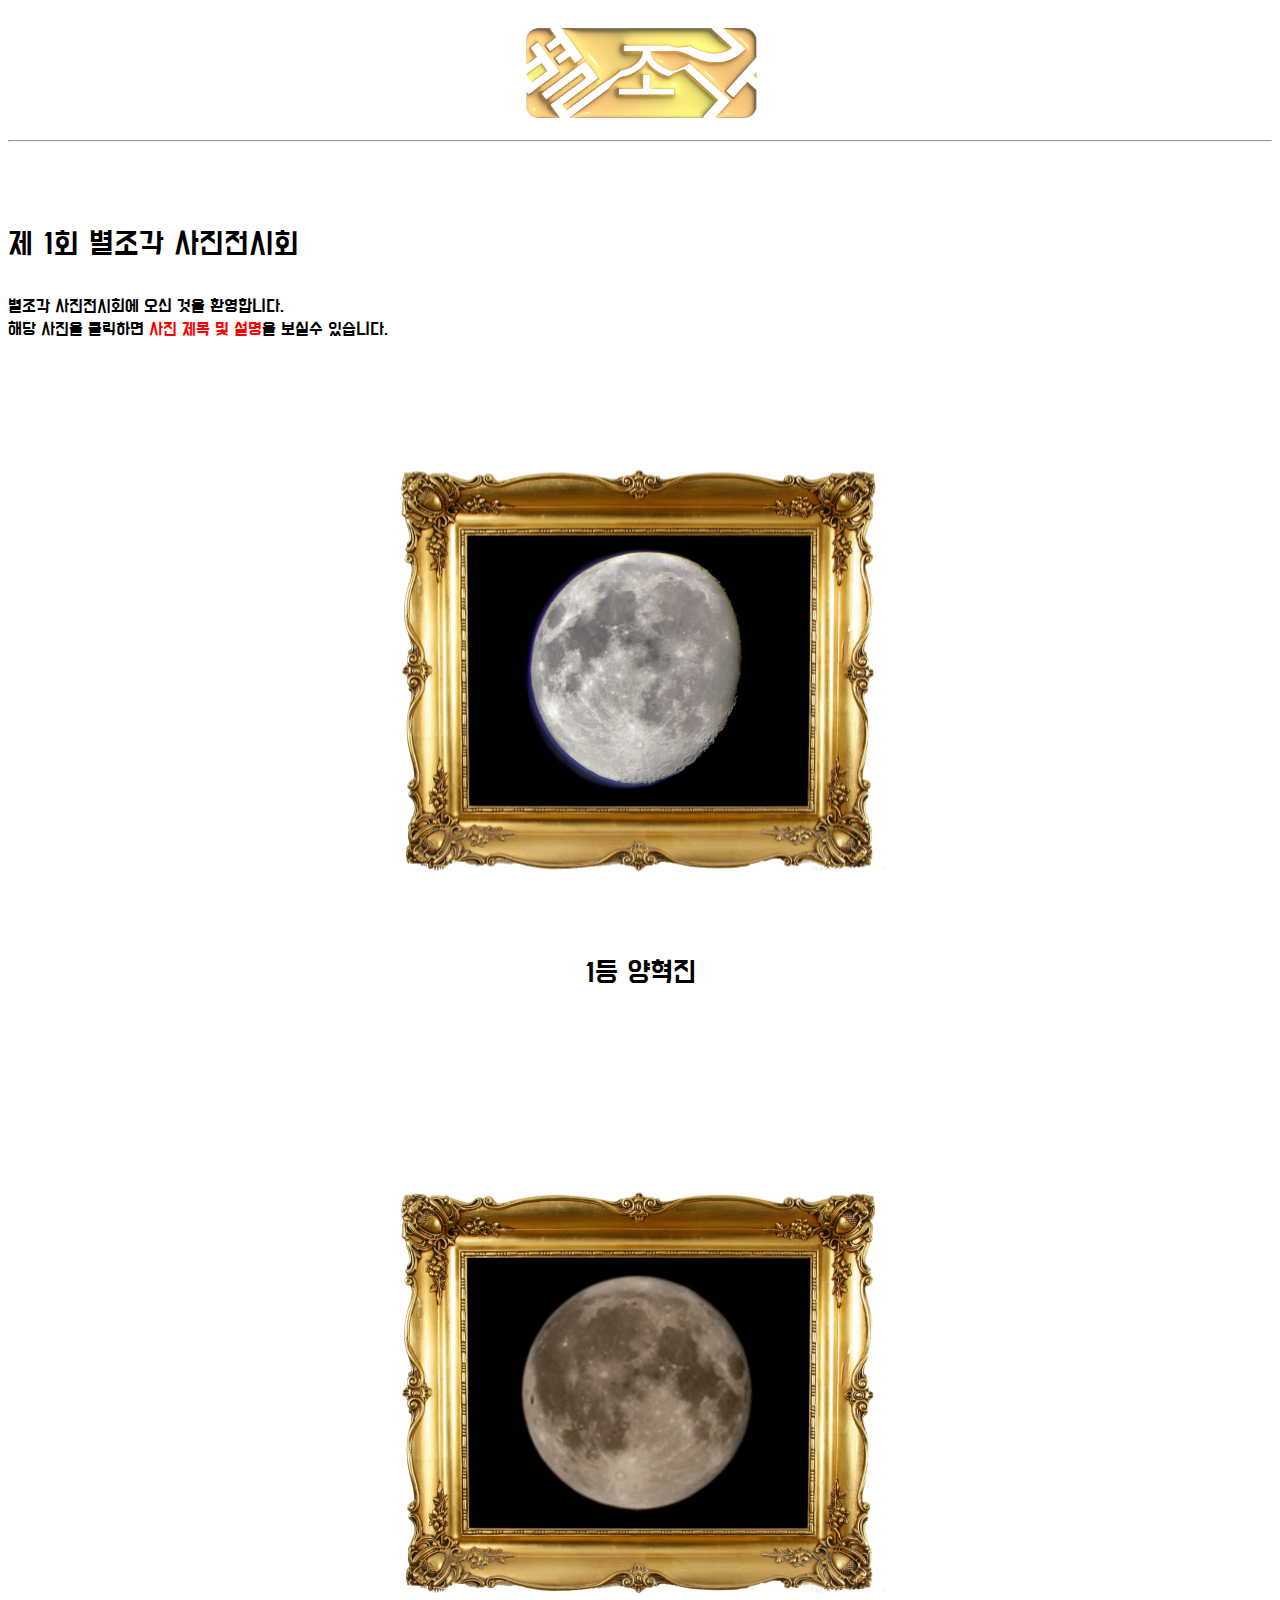
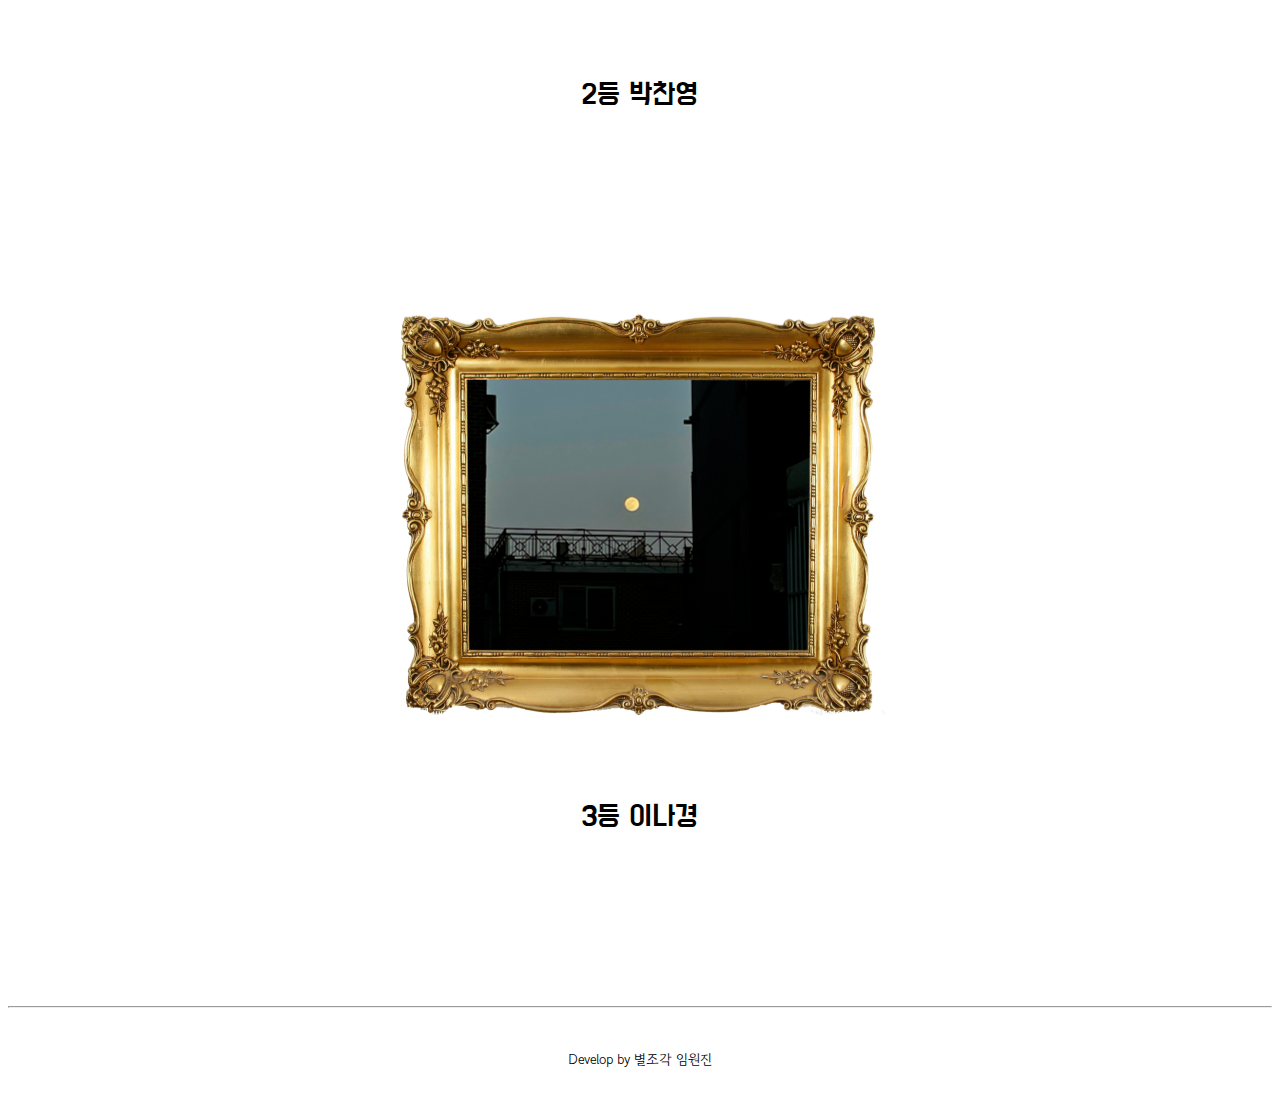
==== exhibition.html @ 63d88b74 "init" ====
<!DOCTYPE html>
<html lang="en">
<head>
    <meta charset="UTF-8">
    <meta http-equiv="X-UA-Compatible" content="IE=edge">
    <meta name="viewport" content="width=device-width, initial-scale=1.0">
    <link rel="stylesheet" href="https://cdn.jsdelivr.net/npm/bootstrap@4.5.3/dist/css/bootstrap.min.css" integrity="sha384-TX8t27EcRE3e/ihU7zmQxVncDAy5uIKz4rEkgIXeMed4M0jlfIDPvg6uqKI2xXr2" crossorigin="anonymous">
    <link rel="stylesheet" href="style.css">
    <title>posExhibition</title>
</head>
<body class="container">
    <div style = "text-align :center;" onclick="window.location.reload();">
        <img id="logo" src="./img/logo.png">
        <hr>
    </div>
    <article class="start">
        <div class="posTitle">
            <p>제 1회 별조각 사진전시회</p>
            <p id="posExplain">별조각 사진전시회에 오신 것을 환영합니다.<br> 해당 사진을 클릭하면 <a style="color: rgb(255, 0, 0);">사진 제목 및 설명</a>을 보실수 있습니다.</p>
        </div>
        <div class="section" onclick="toDetail(1);">
            <img id="frame" src="./img/1.png">
            <p id="fRank">1등 양혁진</p>
        </div>
        <div class="section" onclick="toDetail(2);">
            <img id="frame" src="./img/2.png">
            <p id="fRank">2등 박찬영</p>
        </div>
        <div class="section" onclick="toDetail(3);">
            <img id="frame" src="./img/3.png">
            <p id="fRank">3등 이나경</p>
        </div>
    </article>
    <article class="detail">
        <div class="dCenter">
            <img id="dFrame" src="./img/gold.png">
            <p id="rank">순위</p>
        </div>
        <p id="title">사진 제목</p>
        <p id="explain">사진 설명</p>
        <button id="difBtn" type="button" class="btn btn-secondary pt-3 pb-3"  onclick="window.location.reload();">다른 작품도 보러가기</button>
    </article>
    <footer>
        <hr>
        <br>
        <p>Develop by 별조각 임원진</p>
    </footer>
    <script src="https://code.jquery.com/jquery-3.5.1.slim.min.js" integrity="sha384-DfXdz2htPH0lsSSs5nCTpuj/zy4C+OGpamoFVy38MVBnE+IbbVYUew+OrCXaRkfj" crossorigin="anonymous"></script>
    <script src="https://cdn.jsdelivr.net/npm/bootstrap@4.5.3/dist/js/bootstrap.bundle.min.js" integrity="sha384-ho+j7jyWK8fNQe+A12Hb8AhRq26LrZ/JpcUGGOn+Y7RsweNrtN/tE3MoK7ZeZDyx" crossorigin="anonymous"></script>
    <script>
        var p={
            1:{"rank":"★ 1등 21학번 양혁진 ★", "img":"./img/1.png", "title":"다아아아아아알", "explain":"학교 옥상에서 직접 망원경을 설치하고 찍은 달 사진이다. 하늘에 구름이 많지 않고 날이 맑아서 선명한 달 사진을 찍을 수 있었다. 달이 계속 움직여서 몇분마다 망원경의 초점을 맞춰야돼서 번거로웠지만 그 과정 또한 재밌었다."},
            2:{"rank":"★ 2등 22학번 박찬영 ★", "img":"./img/2.png", "title":"지구의 단짝친구 달 달 무슨 달 쟁반같이 둥근 달", "explain":"달은 매일 모양이 조금씩 바뀌고 있습니다. 그 이유는 달이 공전하기 때문인데요. 위 사진을 보시면 둥근 보름달인 것을 알 수 있는데요. 보름달은 매 음력 15일마다 하늘에서 사람들에게 둥근 모양으로 반겨주고 있습니다. 사진을 자세히 보시면 여드름처럼 조금한 구멍이 고르게 분포한 걸 보실 수 있을 겁니다. 이것은 크레이터입니다. 크레이터는 소행성 또는 혜성이 행성 표면에 부딪히면 형성됩니다. 저는 쥐꼬리만한 휴대용 카메라로 약 38만km(서울-부산 왕복 약 480번에 달하는 거리)에 달의 크레이터  까지 세밀하게 보인다는게 정말 놀랍지 않나요? 별조각 사진전을 신청하면서 사진을 통한 달의 구조와 날씨에 따라서도 사진에 비쳐지는 달에 색깔이 달라질 수 있고 망원경을 통해서 눈으로 봤을 때와 다른 생동감을 느껴서 정말 좋은 추억을 만들었습니다."},
            3:{"rank":"★ 3등 21학번 이나경 ★", "img":"./img/3.png", "title":"담벼락 위의 보름달", "explain":"깜깜한 밤이 아닌 5~6시쯤 뿐이였는데도 보름달이 환하게 떠 있어서 나도 모르게 카메라로 달을 막 찍고 있었다. 사진을 보면 미묘하게 무지개도 같이 찍혀있어서 여태 찍었던 달 사진 중에 제일 맘에 들게 나온 것 같다. 저번 동아리 달 관측하는 날에 시간이 없어서 가지 못했는데 다음에 망원경으로 달 관측을 하게 된다면 꼭 참가해 달의 표면을 더 자세히 보고 싶어졌다."}
        }
        function toHome(){
            $(".start").show();
            $(".detail").hide();
        }
        function toDetail(i){
            $(".start").hide();
            $(".detail").show();
            next(i);
        }
        function next(i){
            $("#rank").html(p[i]["rank"]);
            $("#dFrame").attr("src",p[i]["img"]);
            $("#title").html(p[i]["title"]);
            $("#explain").html(p[i]["explain"]);
        }
    </script>
</body>
</html>
---- style.css ----
@import url('https://fonts.googleapis.com/css2?family=Do+Hyeon&family=Gowun+Dodum&display=swap');


#logo{
    width: 20%;
    height: 20%;
    margin-top: 10px;
}

article{
    display: flex;
    flex-direction: column;
    margin-top: 50px;
}

.detail{
    display: none;
    font-family: 'Gowun Dodum', sans-serif;
}
.posTitle{
    font-family: 'Do Hyeon', sans-serif;
    font-size: 32px;
}
#posExplain{
    font-size: 18px;
    font-weight: normal;
}

.section{
    margin-top: 60px;
    margin-bottom: 60px;
    text-align: center;
}

#fRank{
    font-family: 'Do Hyeon', sans-serif;
    font-size: 30px;
}

.dCenter{
    text-align: center;
    margin-bottom: 10px;
}
#rank{
    font-family: 'Do Hyeon', sans-serif;
    font-size: 30px;
    margin-bottom: 50px;
    
}
#frame{
    max-width: 95%;
    height: auto;
}
#dFrame{
    max-width: 95%;
    height: auto;
}
#title{
    font-size: 24px;
    font-weight: bold;
}
#explain{
    font-size: 18px;
}
#difBtn{
    margin-top: 100px;
    margin-bottom: 50px;
}
footer{
    font-family: 'Gowun Dodum', sans-serif;
    text-align: center;
    font-size: 14px;
    margin-top: 80px;
    padding-bottom: 20px;
}
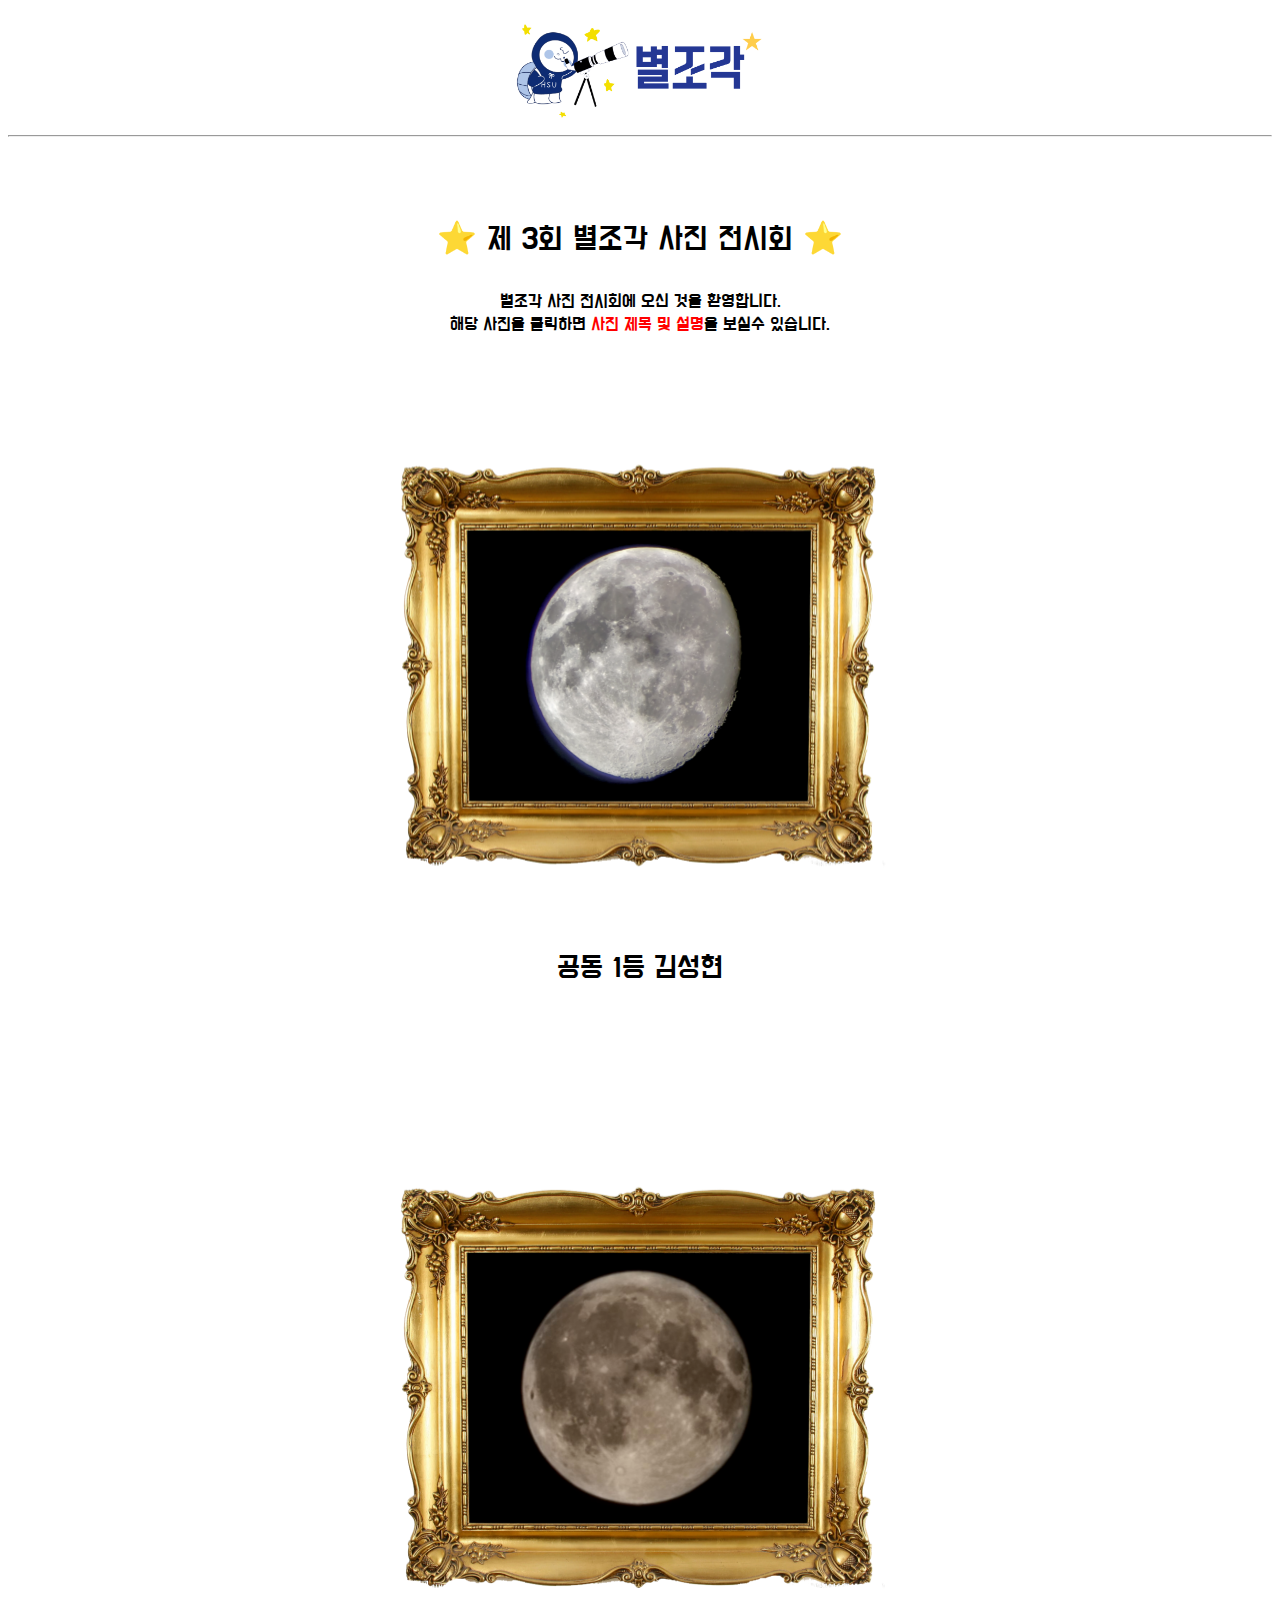
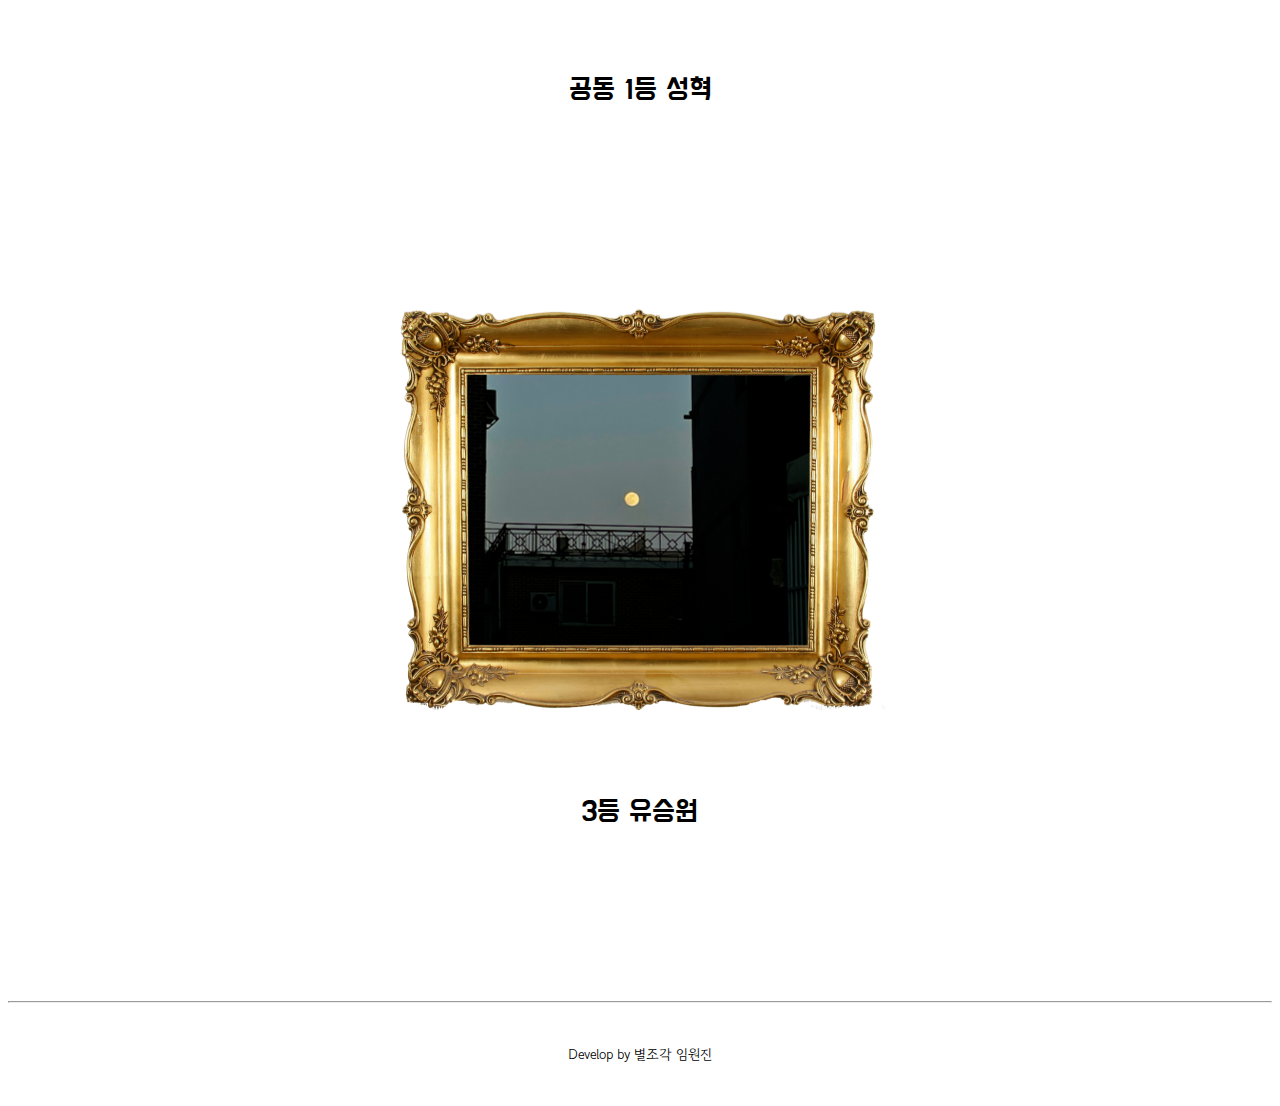
==== commit 132be430: "내용 수정" ====
--- a/exhibition.html
+++ b/exhibition.html
@@ -14,21 +14,21 @@
         <hr>
     </div>
     <article class="start">
-        <div class="posTitle">
-            <p>제 1회 별조각 사진전시회</p>
-            <p id="posExplain">별조각 사진전시회에 오신 것을 환영합니다.<br> 해당 사진을 클릭하면 <a style="color: rgb(255, 0, 0);">사진 제목 및 설명</a>을 보실수 있습니다.</p>
+        <div style = "text-align : center;" class="posTitle">
+            <p>⭐️    제 3회 별조각 사진 전시회    ⭐️</p>
+            <p id="posExplain">별조각 사진 전시회에 오신 것을 환영합니다.<br> 해당 사진을 클릭하면 <a style="color: rgb(255, 0, 0);">사진 제목 및 설명</a>을 보실수 있습니다.</p>
         </div>
         <div class="section" onclick="toDetail(1);">
             <img id="frame" src="./img/1.png">
-            <p id="fRank">1등 양혁진</p>
+            <p id="fRank">공동 1등 김성현</p>
         </div>
         <div class="section" onclick="toDetail(2);">
             <img id="frame" src="./img/2.png">
-            <p id="fRank">2등 박찬영</p>
+            <p id="fRank">공동 1등 성혁</p>
         </div>
         <div class="section" onclick="toDetail(3);">
             <img id="frame" src="./img/3.png">
-            <p id="fRank">3등 이나경</p>
+            <p id="fRank">3등 유승원</p>
         </div>
     </article>
     <article class="detail">
@@ -49,9 +49,9 @@
     <script src="https://cdn.jsdelivr.net/npm/bootstrap@4.5.3/dist/js/bootstrap.bundle.min.js" integrity="sha384-ho+j7jyWK8fNQe+A12Hb8AhRq26LrZ/JpcUGGOn+Y7RsweNrtN/tE3MoK7ZeZDyx" crossorigin="anonymous"></script>
     <script>
         var p={
-            1:{"rank":"★ 1등 21학번 양혁진 ★", "img":"./img/1.png", "title":"다아아아아아알", "explain":"학교 옥상에서 직접 망원경을 설치하고 찍은 달 사진이다. 하늘에 구름이 많지 않고 날이 맑아서 선명한 달 사진을 찍을 수 있었다. 달이 계속 움직여서 몇분마다 망원경의 초점을 맞춰야돼서 번거로웠지만 그 과정 또한 재밌었다."},
-            2:{"rank":"★ 2등 22학번 박찬영 ★", "img":"./img/2.png", "title":"지구의 단짝친구 달 달 무슨 달 쟁반같이 둥근 달", "explain":"달은 매일 모양이 조금씩 바뀌고 있습니다. 그 이유는 달이 공전하기 때문인데요. 위 사진을 보시면 둥근 보름달인 것을 알 수 있는데요. 보름달은 매 음력 15일마다 하늘에서 사람들에게 둥근 모양으로 반겨주고 있습니다. 사진을 자세히 보시면 여드름처럼 조금한 구멍이 고르게 분포한 걸 보실 수 있을 겁니다. 이것은 크레이터입니다. 크레이터는 소행성 또는 혜성이 행성 표면에 부딪히면 형성됩니다. 저는 쥐꼬리만한 휴대용 카메라로 약 38만km(서울-부산 왕복 약 480번에 달하는 거리)에 달의 크레이터  까지 세밀하게 보인다는게 정말 놀랍지 않나요? 별조각 사진전을 신청하면서 사진을 통한 달의 구조와 날씨에 따라서도 사진에 비쳐지는 달에 색깔이 달라질 수 있고 망원경을 통해서 눈으로 봤을 때와 다른 생동감을 느껴서 정말 좋은 추억을 만들었습니다."},
-            3:{"rank":"★ 3등 21학번 이나경 ★", "img":"./img/3.png", "title":"담벼락 위의 보름달", "explain":"깜깜한 밤이 아닌 5~6시쯤 뿐이였는데도 보름달이 환하게 떠 있어서 나도 모르게 카메라로 달을 막 찍고 있었다. 사진을 보면 미묘하게 무지개도 같이 찍혀있어서 여태 찍었던 달 사진 중에 제일 맘에 들게 나온 것 같다. 저번 동아리 달 관측하는 날에 시간이 없어서 가지 못했는데 다음에 망원경으로 달 관측을 하게 된다면 꼭 참가해 달의 표면을 더 자세히 보고 싶어졌다."}
+            1:{"rank":"★ [1등] 17학번 김성현 ★", "img":"./img/1.png", "title":"달의 하루", "explain":"열흘간 변해 가는 달의 모습을 찍어 편집을 해보았습니다. 기말이라 과제에 치여 살고 있었는데 공모전이란 핑계로 매일 달을 감상하며 힐링하는 시간을 가질 수 있었습니다. 간만에 한숨을 돌리며 하늘을 바라보는 시간을 통해 피곤함을 회복하고 일의 능률이 올라 사진전에 참가하는 것으로 성적향상, 만병통치, 복덕원만 한 생활을 할 수 있게 되었습니다. 회장님이 올려주셔서 존재를 알게 된 스트로베리 문은 기대했던 것보다 붉은 모습을 볼 수는 없었지만 이전에 찍은 것과 비교했을 때 확연히 다른 색감을 볼 수 있어 회장님 덕분에 신기한 경험을 할 수 있었습니다."},
+            2:{"rank":"★ [1등] 22학번 성혁 ★", "img":"./img/2.png", "title":"고요한 바다", "explain":"6월 5일 새벽, 하늘에 떠 있는 보름달을 찍은 사진이다. 조용하고 잔잔한 밤하늘 위에 보름달이 뚜렷하게 보인다. 보름달의 밝은 부분인 ‘고지’와 어두운 부분인 ‘바다’가 선명하게 경계 져 있어 마치 고요한 바다를 보는 듯하다. 깜깜한 밤에 홀로 태양 빛을 머금은 달이 신비로운 분위기를 자아내며 자고 있는 우리를 어둠으로부터 고요하게 지켜주는 느낌이 들었다. 사진을 찍으며 달이 이렇게나 밝았다는 점을 새삼 깨닫게 되었고, 평소엔 볼 수 없었던 달의 모습을 보름달이 뜰 때 직접 찍은 사진을 통해 보는 경험이 너무 신기했다."},
+            3:{"rank":"★ [3등] 19학번 유승원 ★", "img":"./img/3.png", "title":"밝은 달", "explain":"6/3(토) 8시경 오금오름공원에서 촬영한 사진입니다. 일몰 시간대에 노을이 지는 동시에 반대편에 있는 산 뒤에서부터 하늘을 밝히러 나오는 달이 평소보다 더 밝게 빛나는 것 같아 그 모습을 카메라에 담아봤습니다."}
         }
         function toHome(){
             $(".start").show();
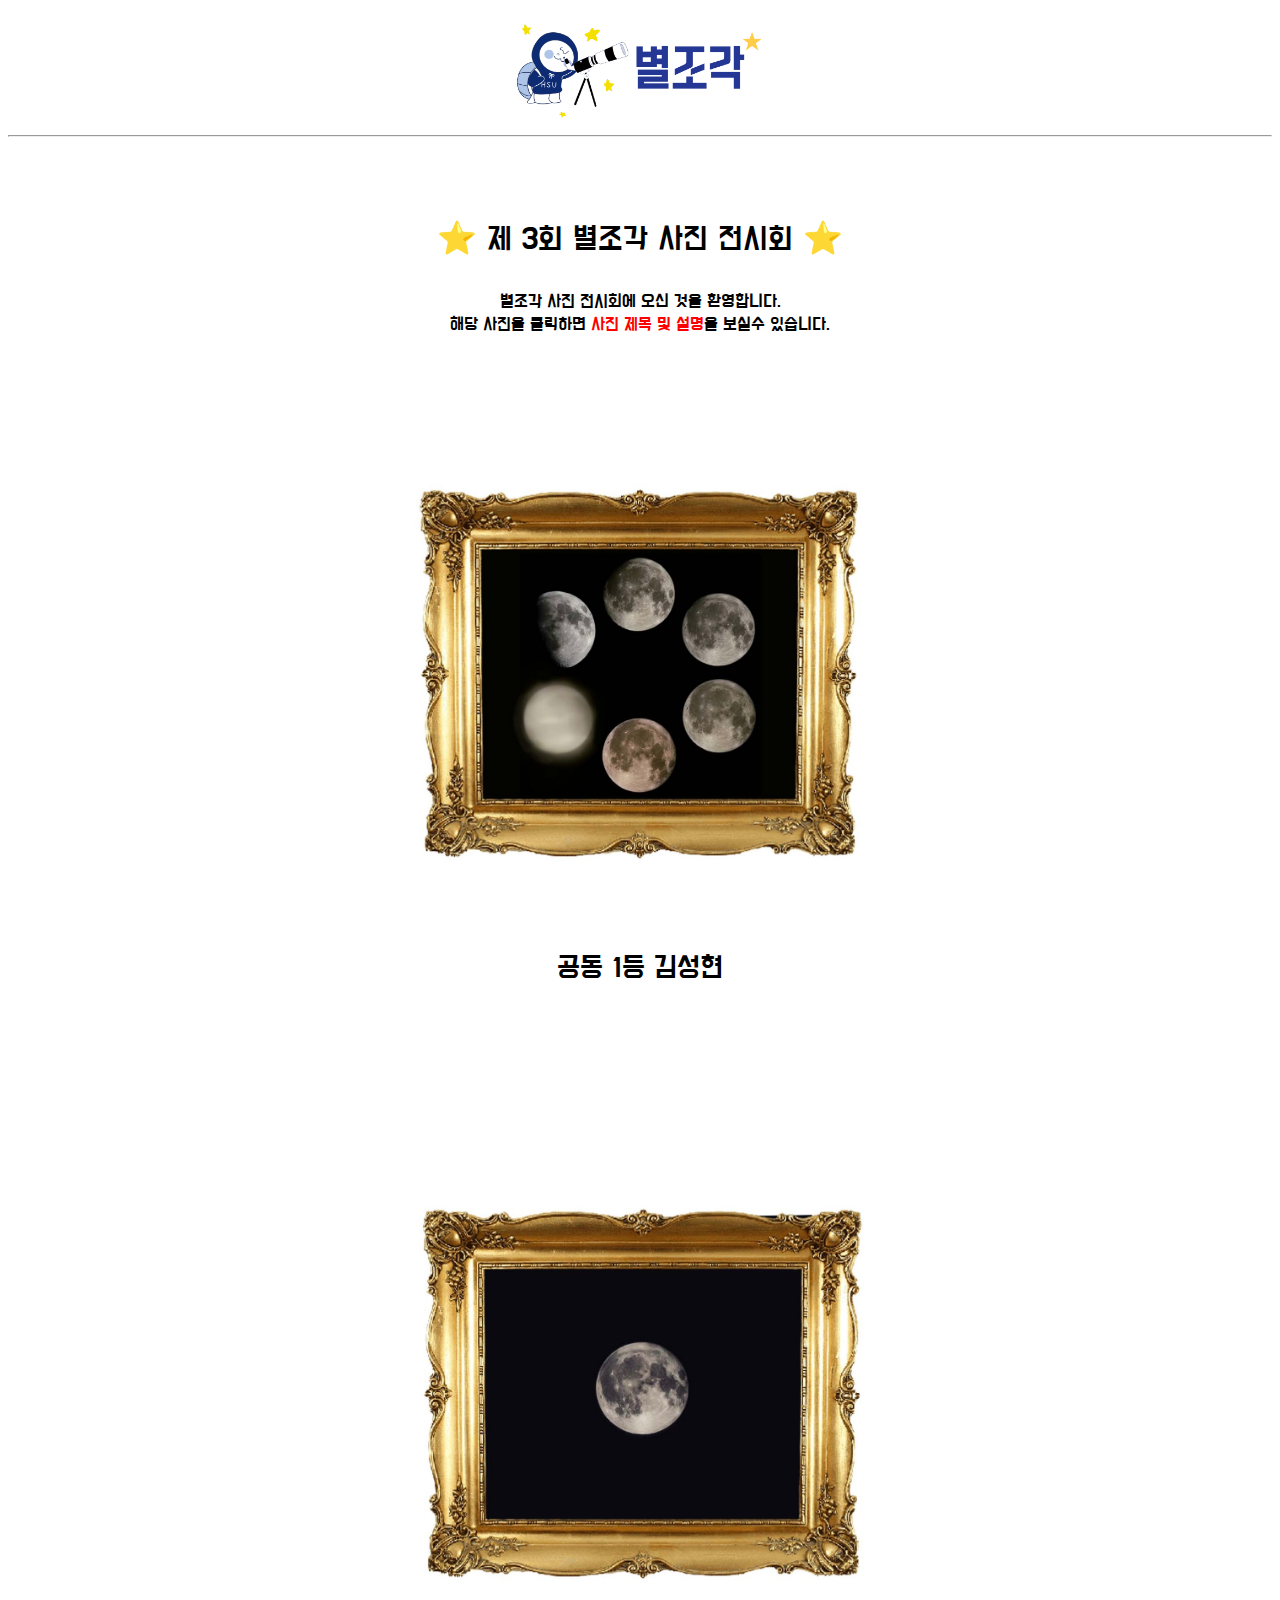
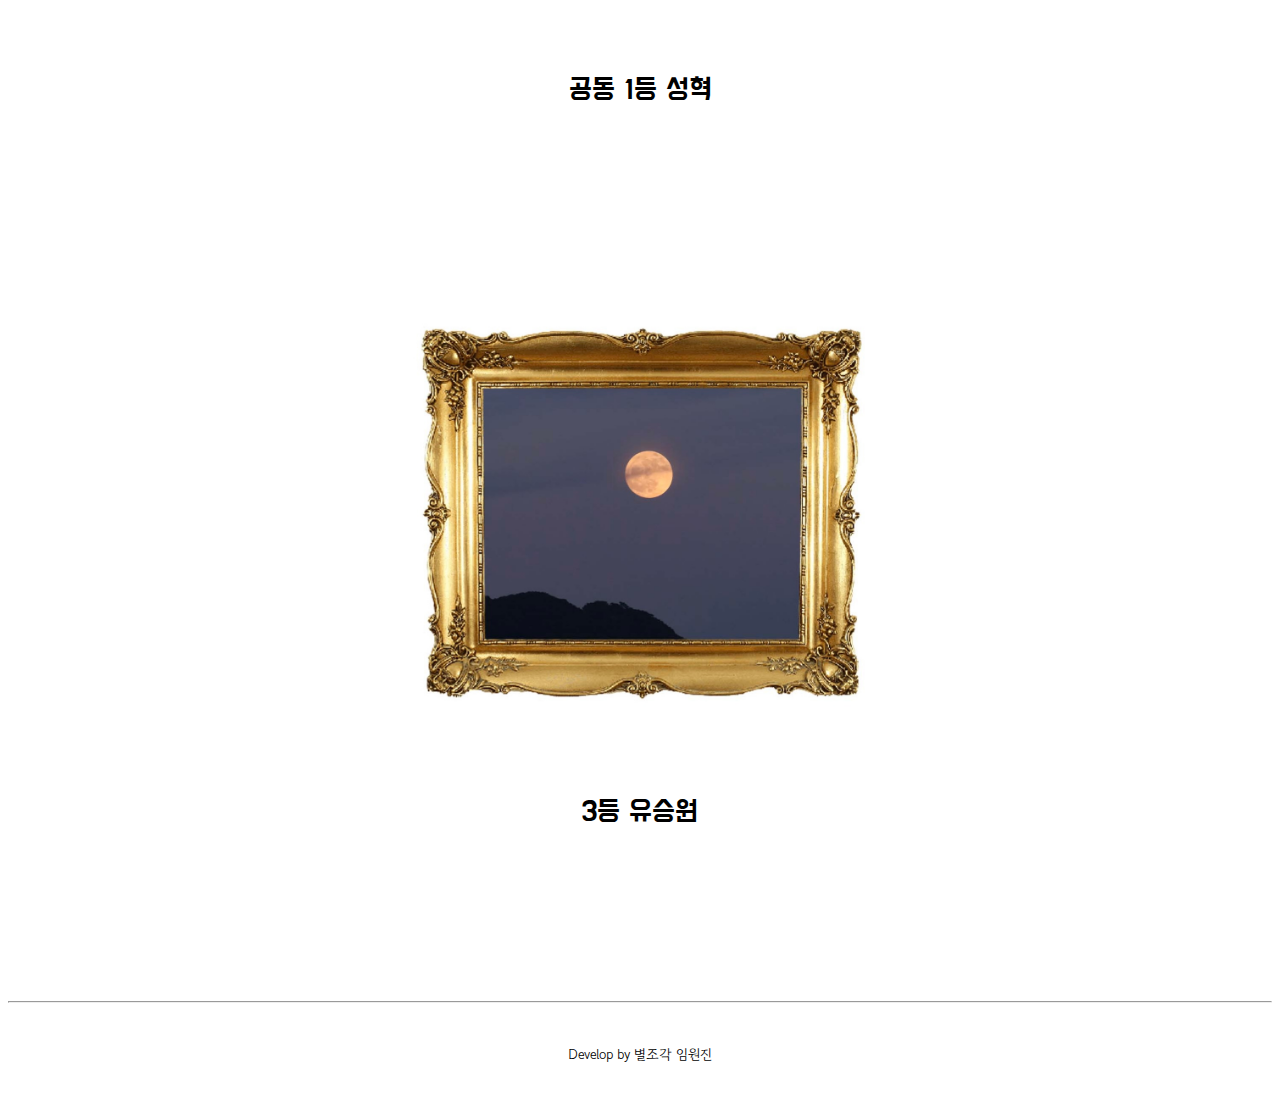
==== commit 40cd12a9: "문구, css, 이미지, 이미지 크기 지정" ====
--- a/exhibition.html
+++ b/exhibition.html
@@ -19,21 +19,21 @@
             <p id="posExplain">별조각 사진 전시회에 오신 것을 환영합니다.<br> 해당 사진을 클릭하면 <a style="color: rgb(255, 0, 0);">사진 제목 및 설명</a>을 보실수 있습니다.</p>
         </div>
         <div class="section" onclick="toDetail(1);">
-            <img id="frame" src="./img/1.png">
+            <img id="frame" src="./img/1-1.jpeg" width="500" height="500">
             <p id="fRank">공동 1등 김성현</p>
         </div>
         <div class="section" onclick="toDetail(2);">
-            <img id="frame" src="./img/2.png">
+            <img id="frame" src="./img/1-2.jpeg" width="500" height="500">
             <p id="fRank">공동 1등 성혁</p>
         </div>
         <div class="section" onclick="toDetail(3);">
-            <img id="frame" src="./img/3.png">
+            <img id="frame" src="./img/3.jpeg" width="500" height="500">
             <p id="fRank">3등 유승원</p>
         </div>
     </article>
     <article class="detail">
         <div class="dCenter">
-            <img id="dFrame" src="./img/gold.png">
+            <img id="dFrame" src="./img/gold.png" width="500" height="500">
             <p id="rank">순위</p>
         </div>
         <p id="title">사진 제목</p>
@@ -49,9 +49,9 @@
     <script src="https://cdn.jsdelivr.net/npm/bootstrap@4.5.3/dist/js/bootstrap.bundle.min.js" integrity="sha384-ho+j7jyWK8fNQe+A12Hb8AhRq26LrZ/JpcUGGOn+Y7RsweNrtN/tE3MoK7ZeZDyx" crossorigin="anonymous"></script>
     <script>
         var p={
-            1:{"rank":"★ [1등] 17학번 김성현 ★", "img":"./img/1.png", "title":"달의 하루", "explain":"열흘간 변해 가는 달의 모습을 찍어 편집을 해보았습니다. 기말이라 과제에 치여 살고 있었는데 공모전이란 핑계로 매일 달을 감상하며 힐링하는 시간을 가질 수 있었습니다. 간만에 한숨을 돌리며 하늘을 바라보는 시간을 통해 피곤함을 회복하고 일의 능률이 올라 사진전에 참가하는 것으로 성적향상, 만병통치, 복덕원만 한 생활을 할 수 있게 되었습니다. 회장님이 올려주셔서 존재를 알게 된 스트로베리 문은 기대했던 것보다 붉은 모습을 볼 수는 없었지만 이전에 찍은 것과 비교했을 때 확연히 다른 색감을 볼 수 있어 회장님 덕분에 신기한 경험을 할 수 있었습니다."},
-            2:{"rank":"★ [1등] 22학번 성혁 ★", "img":"./img/2.png", "title":"고요한 바다", "explain":"6월 5일 새벽, 하늘에 떠 있는 보름달을 찍은 사진이다. 조용하고 잔잔한 밤하늘 위에 보름달이 뚜렷하게 보인다. 보름달의 밝은 부분인 ‘고지’와 어두운 부분인 ‘바다’가 선명하게 경계 져 있어 마치 고요한 바다를 보는 듯하다. 깜깜한 밤에 홀로 태양 빛을 머금은 달이 신비로운 분위기를 자아내며 자고 있는 우리를 어둠으로부터 고요하게 지켜주는 느낌이 들었다. 사진을 찍으며 달이 이렇게나 밝았다는 점을 새삼 깨닫게 되었고, 평소엔 볼 수 없었던 달의 모습을 보름달이 뜰 때 직접 찍은 사진을 통해 보는 경험이 너무 신기했다."},
-            3:{"rank":"★ [3등] 19학번 유승원 ★", "img":"./img/3.png", "title":"밝은 달", "explain":"6/3(토) 8시경 오금오름공원에서 촬영한 사진입니다. 일몰 시간대에 노을이 지는 동시에 반대편에 있는 산 뒤에서부터 하늘을 밝히러 나오는 달이 평소보다 더 밝게 빛나는 것 같아 그 모습을 카메라에 담아봤습니다."}
+            1:{"rank":"★ [1등] 17학번 김성현 ★", "img":"./img/1-1.jpeg", "title":"달의 하루", "explain":"열흘간 변해 가는 달의 모습을 찍어 편집을 해보았습니다. 기말이라 과제에 치여 살고 있었는데 공모전이란 핑계로 매일 달을 감상하며 힐링하는 시간을 가질 수 있었습니다. 간만에 한숨을 돌리며 하늘을 바라보는 시간을 통해 피곤함을 회복하고 일의 능률이 올라 사진전에 참가하는 것으로 성적향상, 만병통치, 복덕원만 한 생활을 할 수 있게 되었습니다. 회장님이 올려주셔서 존재를 알게 된 스트로베리 문은 기대했던 것보다 붉은 모습을 볼 수는 없었지만 이전에 찍은 것과 비교했을 때 확연히 다른 색감을 볼 수 있어 회장님 덕분에 신기한 경험을 할 수 있었습니다."},
+            2:{"rank":"★ [1등] 22학번 성혁 ★", "img":"./img/1-2.jpeg", "title":"고요한 바다", "explain":"6월 5일 새벽, 하늘에 떠 있는 보름달을 찍은 사진이다. 조용하고 잔잔한 밤하늘 위에 보름달이 뚜렷하게 보인다. 보름달의 밝은 부분인 ‘고지’와 어두운 부분인 ‘바다’가 선명하게 경계 져 있어 마치 고요한 바다를 보는 듯하다. 깜깜한 밤에 홀로 태양 빛을 머금은 달이 신비로운 분위기를 자아내며 자고 있는 우리를 어둠으로부터 고요하게 지켜주는 느낌이 들었다. 사진을 찍으며 달이 이렇게나 밝았다는 점을 새삼 깨닫게 되었고, 평소엔 볼 수 없었던 달의 모습을 보름달이 뜰 때 직접 찍은 사진을 통해 보는 경험이 너무 신기했다."},
+            3:{"rank":"★ [3등] 19학번 유승원 ★", "img":"./img/3.jpeg", "title":"밝은 달", "explain":"6/3(토) 8시경 오금오름공원에서 촬영한 사진입니다. 일몰 시간대에 노을이 지는 동시에 반대편에 있는 산 뒤에서부터 하늘을 밝히러 나오는 달이 평소보다 더 밝게 빛나는 것 같아 그 모습을 카메라에 담아봤습니다."}
         }
         function toHome(){
             $(".start").show();
